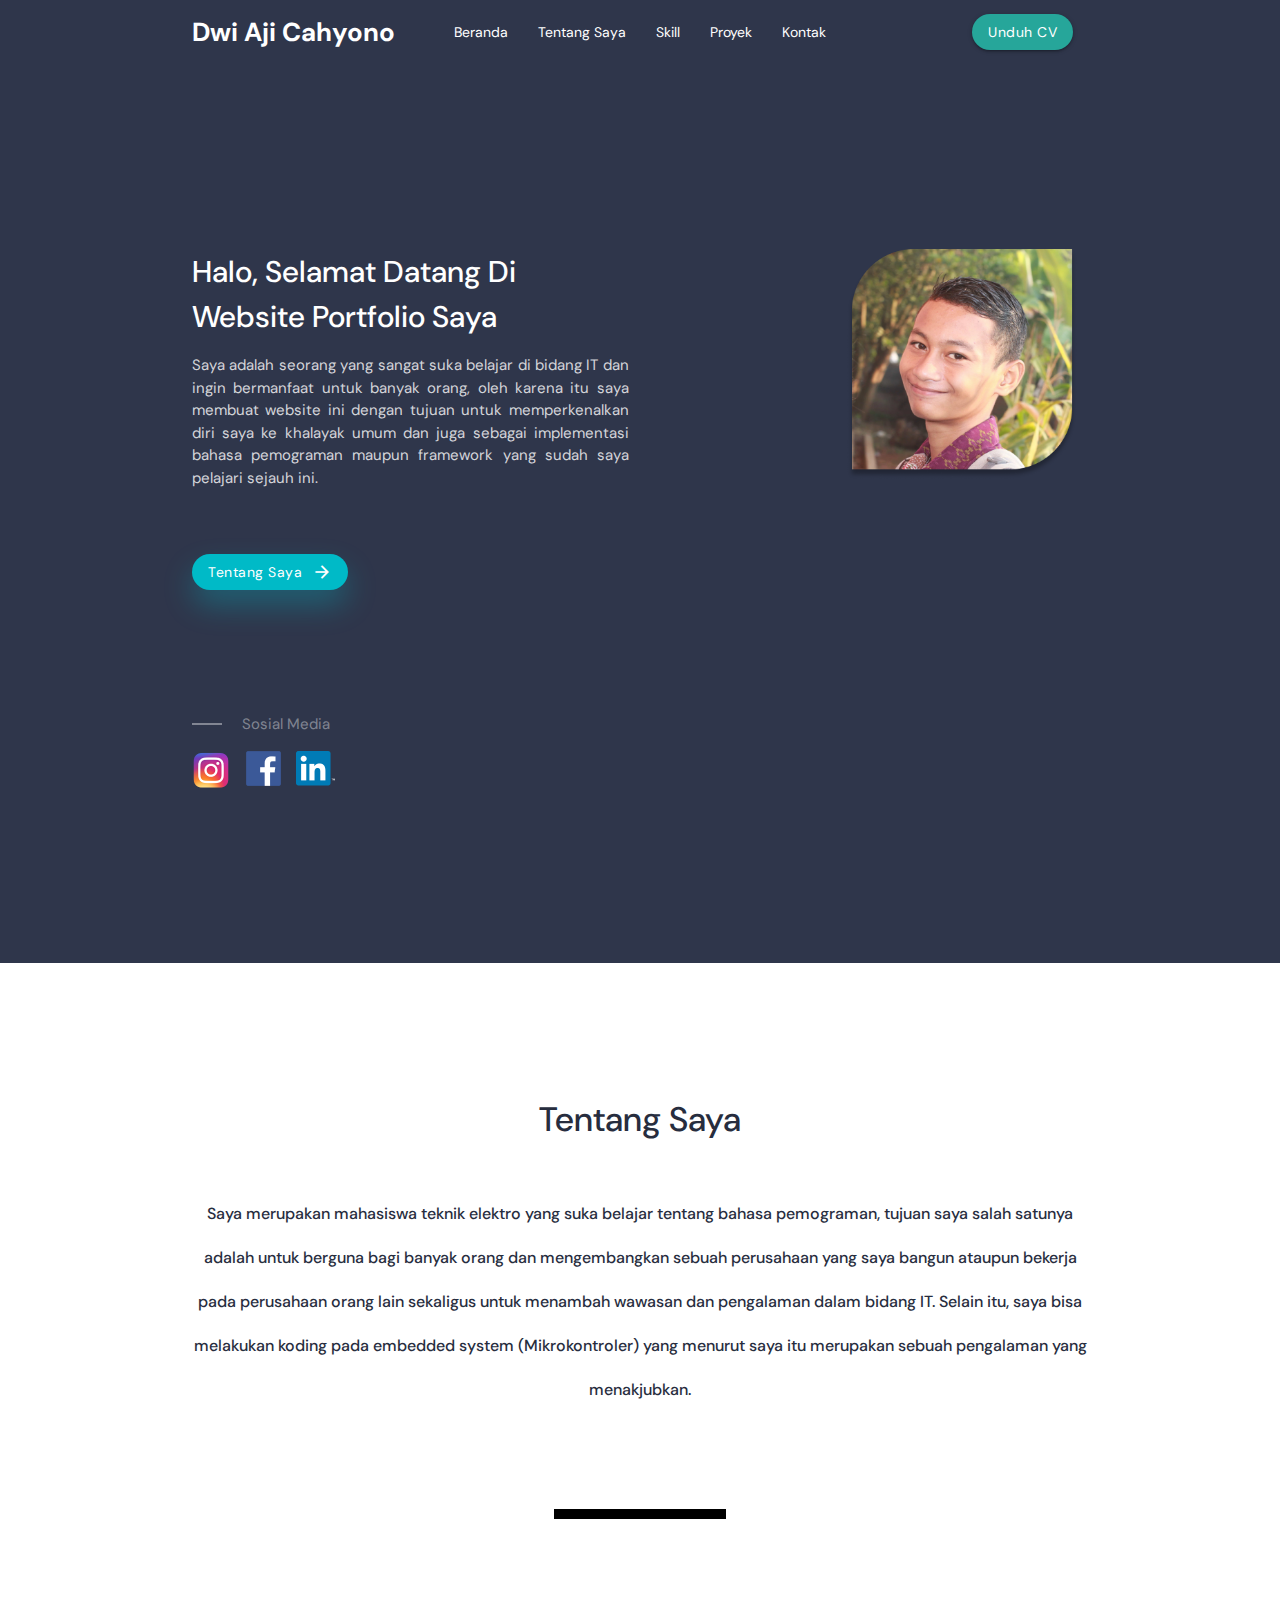
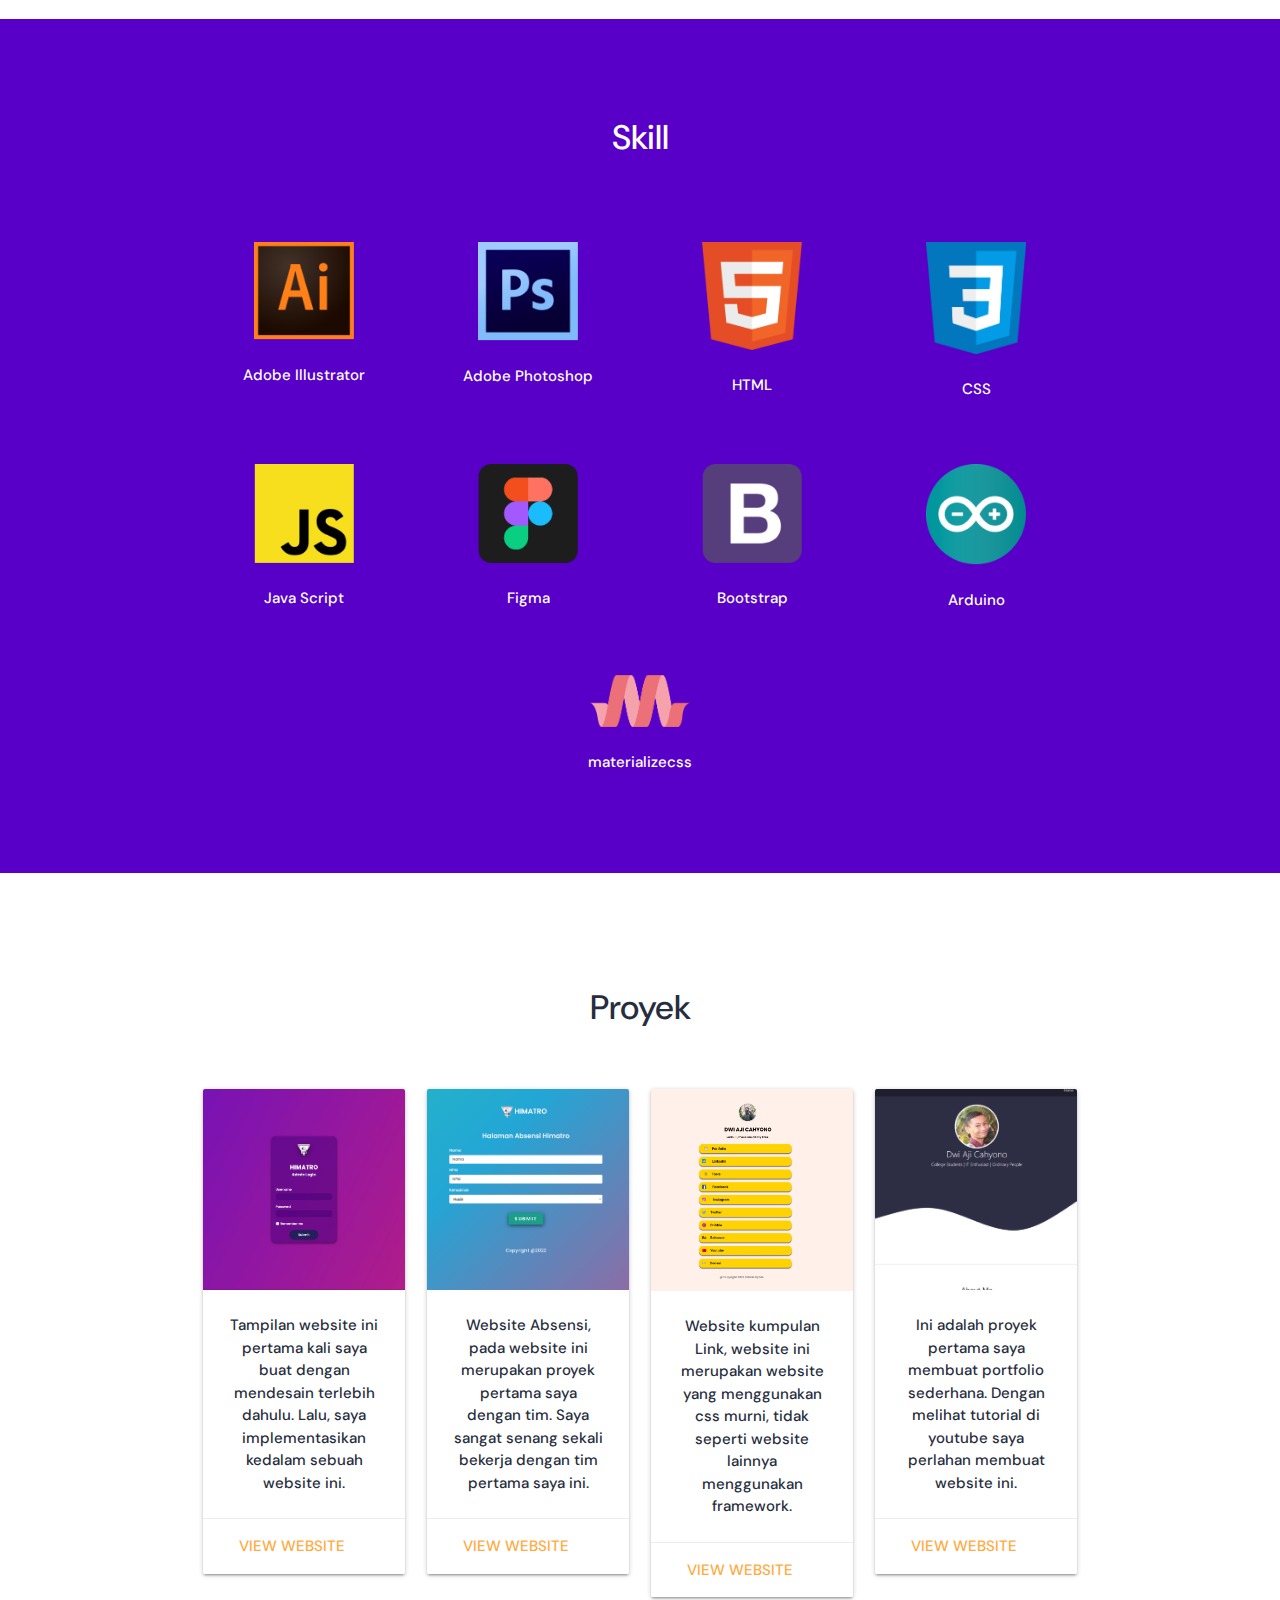
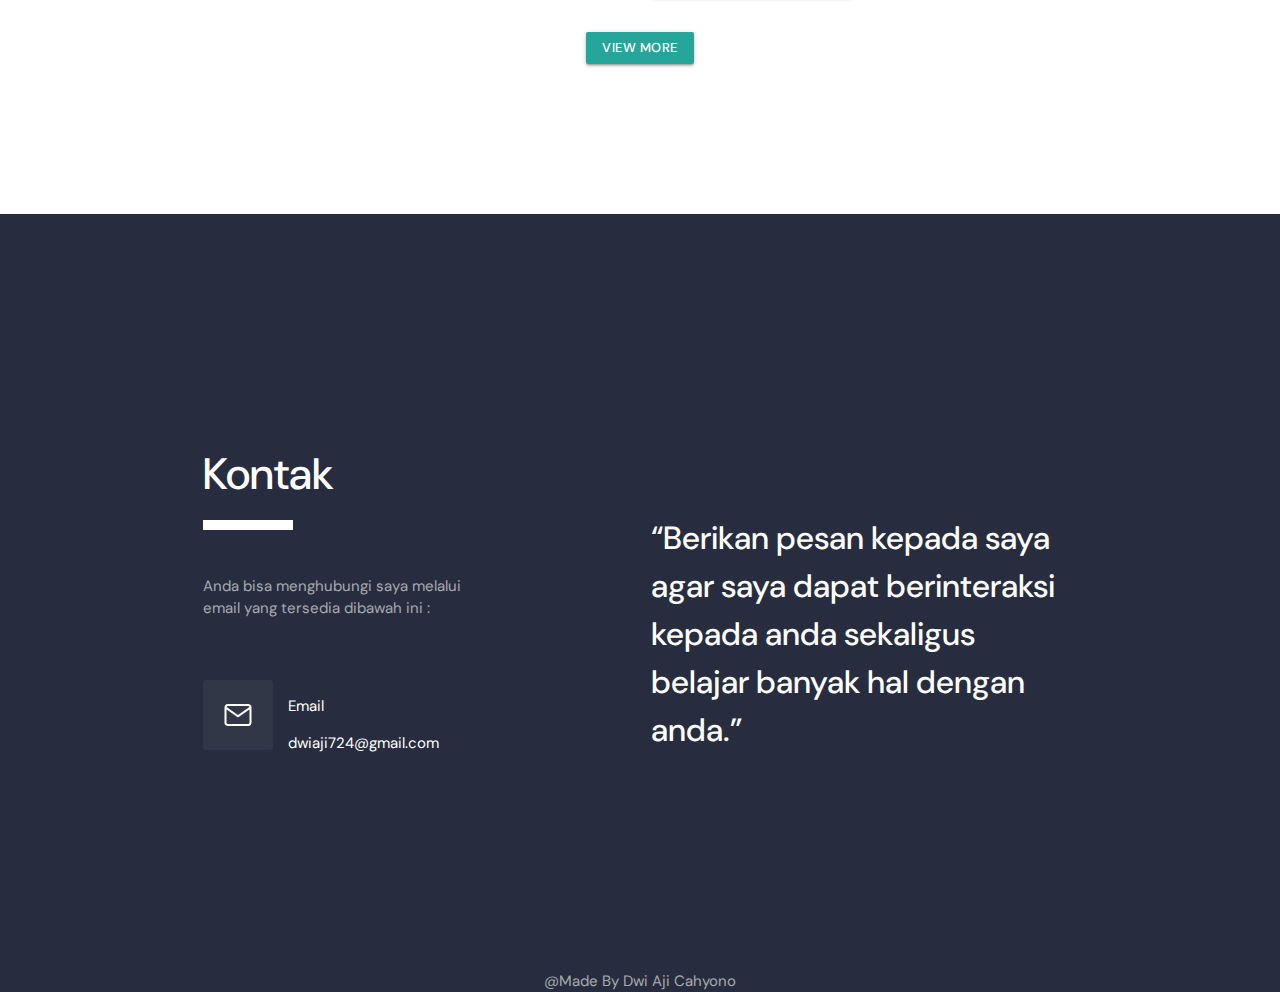
==== index.html @ 8670c982 "Membuat animasi masuk" ====
<!DOCTYPE html>
<html lang="en">

<head>
  <meta charset="UTF-8">
  <meta http-equiv="X-UA-Compatible" content="IE=edge">
  <meta name="viewport" content="width=device-width, initial-scale=1.0">
  <title>Portfolio</title>
  <!-- Materialize css plugin -->
  <!--Import Google Icon Font-->
  <link href="https://fonts.googleapis.com/icon?family=Material+Icons" rel="stylesheet">
  <!-- Compiled and minified CSS -->
  <link rel="stylesheet" href="https://cdnjs.cloudflare.com/ajax/libs/materialize/1.0.0/css/materialize.min.css">
  <!-- Link CSS -->
  <link rel="stylesheet" href="script/style.css">
  <!-- Impor Font google -->
  <link rel="preconnect" href="https://fonts.googleapis.com">
  <link rel="preconnect" href="https://fonts.gstatic.com" crossorigin>
  <link href="https://fonts.googleapis.com/css2?family=DM+Sans:wght@400;500;700&display=swap" rel="stylesheet">
  <!-- Animate CSS -->
  <link
    rel="stylesheet"
    href="https://cdnjs.cloudflare.com/ajax/libs/animate.css/4.1.1/animate.min.css"
  />
</head>

<body>
  <!-- expand_less -->
  <a id="button" class="material-icons exp">expand_less</a>
  <!-- Navbar -->
  <section id="Navbar">
    <div class="navbar-fixed ">
      <nav class="navbar">
        <div class="nav-wrapper container">
          <a href="#Hero" class="brand-logo">Dwi Aji Cahyono</a>
          <a href="#" data-target="mobile-nav" class="sidenav-trigger"><i class="material-icons">menu</i></a>
          <div class="brand-logo center">
            <ul class="hide-on-med-and-down ">
              <li><a class="navres" href="#Hero">Beranda</a></li>
              <li><a class="navres" href="#Aboutme">Tentang Saya</a></li>
              <li><a class="navres" href="#Skill">Skill</a></li>
              <li><a class="navres" href="#Proyek">Proyek</a></li>
              <li><a class="navres" href="#Kontak">Kontak</a></li>
            </ul>
          </div>
          <ul class="right hide-on-med-and-down">
            <li><a class="navres waves-effect waves-light btn" href="src/cv/My Resume_Dwi Aji Cahyono.pdf">Unduh CV</a></li>
          </ul>
        </div>
    </div>

    </nav>

    <ul class="sidenav" id="mobile-nav">
      <li><a href="#Hero">Beranda</a></li>
      <li><a href="#Aboutme">Tentang Saya</a></li>
      <li><a href="#Skill">Skill</a></li>
      <li><a href="#Proyek">Proyek</a></li>
      <li><a href="#Kontak">Kontak</a></li>
      <li><a class="waves-effect waves-light btn" href="src/cv/My Resume_Dwi Aji Cahyono.pdf">Unduh CV</a></li>
    </ul>
  </section>
  <!-- End Navbar -->
  <!-- Hero -->
  <section id="Hero">
    <div class="container animate__animated animate__fadeInDown">
      <div class="section">
        <div class="row">
          <div class="col s12 m6 t1"><span class="flow-text"><img src="src/profil.png" alt="MyProfile"
                class="t1"></span></div>
          <div class="col s12 m6 t2"><span class="flow-text jweb">Halo, Selamat Datang Di Website Portfolio Saya</span>
            <p class="dweb">
              Saya adalah seorang yang sangat suka belajar di bidang IT dan ingin bermanfaat untuk banyak orang, oleh
              karena itu saya membuat website ini dengan tujuan untuk memperkenalkan diri saya ke khalayak umum dan juga
              sebagai implementasi bahasa pemograman maupun framework yang sudah saya pelajari sejauh ini.
            </p>
            
            <a class="navres waves-effect waves-light btn about" href="#Aboutme">Tentang Saya <i
                class="small material-icons panah"> arrow_forward</i>
            </a>
            <div class="sosmedJudul">
              <p class="sosmed"></p>
              <p> Sosial Media</p>
            </div>
            <div class="sosmedIcon">
              <a href="https://www.instagram.com/dwiajic/"><img src="src/instagram.png" alt="instagram" class="sosgbr" ></a>
              <a  href="https://web.facebook.com/Dwiaji.id/"><img src="src/facebook.png" alt="facebook" class="sosgbr"></a>
              <a  href="https://www.linkedin.com/in/dwi-aji-cahyono-61b79717b/"><img src="src/linkedin.png" alt="linkedin" class="sosgbr"></a>

            </div>

          </div>
        </div>
      </div>
    </div>
  </section>
  <!-- End Hero -->
  <!-- About Me -->
  <section id="Aboutme" class="container">
    <center>
      <h2 class="ame">
        Tentang Saya
      </h2>
    </center>
    <p class="kame">
      Saya merupakan mahasiswa teknik elektro yang suka belajar tentang bahasa pemograman, tujuan saya salah satunya
      adalah untuk berguna bagi banyak orang dan mengembangkan sebuah perusahaan yang saya bangun ataupun bekerja pada
      perusahaan orang lain sekaligus untuk menambah wawasan dan pengalaman dalam bidang IT. Selain itu, saya bisa
      melakukan koding pada embedded system (Mikrokontroler) yang menurut saya itu merupakan sebuah pengalaman yang
      menakjubkan.
    </p>

    <center>
      <p class="lame">
      </p>
    </center>
  </section>
  <!-- End Aboutme -->
  <!-- Skill -->
  <section id="Skill">
    <center class="container">
      <h2 class="jskill">Skill</h2>
      <div class="row">
        <div class="col s6 m6 l3 "><img src="src/logo_skill/AI.png" alt="Adobe Illustrator" class="sicon"></img>Adobe
          Illustrator</div>
        <div class="col s6 m6 l3 "><img src="src/logo_skill/PS.png" alt="Adobe Photoshop" class="sicon"></img>Adobe
          Photoshop</div>
        <div class="col s6 m6 l3 "><img src="src/logo_skill/HTML.png" alt="Html" class="sicon"></img>HTML</div>
        <div class="col s6 m6 l3 "><img src="src/logo_skill/dsn.png" alt="CSS" class="sicon"></img>CSS</div>
        <div class="col s6 m6 l3 "><img src="src/logo_skill/JS.png" alt="Java Script" class="sicon"></img>Java Script
        </div>
        <div class="col s6 m6 l3 "><img src="src/logo_skill/FIG.png" alt="Figma" class="sicon"></img>Figma</div>
        <div class="col s6 m6 l3 "><img src="src/logo_skill/BS.png" alt="Bootstrap" class="sicon"></img>Bootstrap</div>
        <div class="col s6 m6 l3 "><img src="src/logo_skill/ARD.png" alt="Arduino" class="sicon"></img>Arduino</div>
        <div class="col s12 m12 l12 "><img src="src/logo_skill/MCSS.png" alt="Materialize css" class="sicon">
          <div class="spn">materializecss</div></img>


        </div>
    </center>

  </section>
  <!-- End SKill -->
  <!-- Proyek -->
  <section id="Proyek">
    <center class="container">
      <h2 class="jproyek">Proyek</h2>
      <div class="row">

        <!-- Card 1 -->
        <div class="col s12 m6 l3 kartu">
          <div class="card kartu">
            <div class="card-image">
              <img src="src/Thumbnail_Project/Thum_2.png">
            </div>
            <div class="card-content">
              <p>Tampilan website ini pertama kali saya buat dengan mendesain terlebih dahulu. Lalu, saya
                implementasikan kedalam sebuah website ini.</p>
            </div>
            <div class="card-action">
              <a href="https://loginpagehimatro.netlify.app/" target="popup">View Website</a>
            </div>
          </div>
        </div>
        <!-- End Card 1 -->
        <!-- Card 2 -->
        <div class="col s12 m6 l3">
          <div class="card kartu">
            <div class="card-image">
              <img src="src/Thumbnail_Project/Thum_3.png">
            </div>
            <div class="card-content">
              <p>Website Absensi, pada website ini merupakan proyek pertama saya dengan tim.
                Saya sangat senang sekali bekerja dengan tim pertama saya ini.
              </p>
            </div>
            <div class="card-action">
              <a href="https://pageabsensihimatro.netlify.app/" target="popup">View Website</a>
            </div>
          </div>
        </div>
        <!-- End Card 2 -->
        <!-- Card 3 -->
        <div class="col s12 m6 l3 kartu">
          <div class="card kartu">
            <div class="card-image">
              <img src="src/Thumbnail_Project/Thum_1.png">
            </div>
            <div class="card-content">
              <p>Website kumpulan Link, website ini merupakan website yang menggunakan css murni, tidak seperti website
                lainnya menggunakan framework.</p>
            </div>
            <div class="card-action">
              <a href="https://dwilink.netlify.app/" target="popup">View Website</a>
            </div>
          </div>
        </div>
        <!-- End Card 3 -->
        <!-- Card 4 -->
        <div class="col s12 m6 l3 ">
          <div class="card kartu">
            <div class="card-image">
              <img src="src/Thumbnail_Project/Thum_4.png">
            </div>
            <div class="card-content">
              <p>Ini adalah proyek pertama saya membuat portfolio sederhana. Dengan melihat tutorial di youtube saya
                perlahan membuat website ini.
              </p>
            </div>
            <div class="card-action">
              <a href="https://dwiajicahyono.github.io/" target="popup">View Website</a>
            </div>
          </div>
        </div>

        <!-- End Card  -->
      </div>
      <a href="portfolio list/portfolio.html" class="waves-effect waves-light btn-small">View More</a>

    </center>
  </section>
  <!-- End Proyek -->
  <!-- Kontak -->
  <section id="Kontak">
    <footer class="container">
      <div class="row">
        <div class="col s12 m6 l6">
          <h2 class="jkontak">
            Kontak
          </h2>
          <P class="garis"></P>
          <p class="ket">
            Anda bisa menghubungi saya melalui<span class="ketbwh">
              email yang tersedia dibawah ini :</span>
          </p>
          <div class="gkontak">
            <img src="src/logo_skill/Mail.png" alt="Mail Logo" class="lemail">
            <div class="ekontak">
              <p> Email
              </p>
              <p>
                dwiaji724@gmail.com
              </p>
            </div>

          </div>
        </div>
        <div class="col s12 m6 l6">
          <p class="skontak">“Berikan pesan kepada saya
            agar saya dapat berinteraksi
            kepada anda sekaligus belajar banyak hal dengan anda.” </p>

        </div>


      </div>
      <div class="footer-copyright">
        <center>
          @Made By Dwi Aji Cahyono
        </center>
      </div>
    </footer>
  </section>








  <script src="https://cdnjs.cloudflare.com/ajax/libs/jquery/3.6.0/jquery.min.js" crossorigin="anonymous"
    referrerpolicy="no-referrer"></script>
  <!-- Compiled and minified JavaScript -->
  <script src="https://cdnjs.cloudflare.com/ajax/libs/materialize/1.0.0/js/materialize.min.js"></script>
  <script src="script/script.js"></script>
</body>

</html>
---- script/style.css ----
/* Scroll on top */
#button {
    display: inline-block;
    background-color: #00BAC7;
    width: 50px;
    height: 50px;
    padding-top: 10px;
    text-align: center;
    border-radius: 10px;
    position: fixed;
    bottom: 30px;
    right: 30px;
    transition: background-color .3s, 
      opacity .5s, visibility .5s;
    opacity: 0;
    visibility: hidden;
    z-index: 1000;
  }
  .exp{
      color:#ffffff;
  }
  
  /* #button::after {
    font-weight: normal;
    font-style: normal;
    font-size: 2em;
    line-height: 50px;
    color: #fff;
  } */
  #button:hover {
    cursor: pointer;
    background-color: #0ddceb;
  }
  #button:active {
    background-color: #0ddceb;
  }
  #button.show {
    opacity: 1;
    visibility: visible;
  }
/* Navbar */
.btn{
    border-radius: 100px;
    text-transform: none;
    display: inline-flex;
}
.brand-logo{
    font-family: 'DM Sans', sans-serif;
    font-weight: 700;
}
li{
 font-family: 'DM Sans', sans-serif;
 font-weight: 400;
}
.navbar{
    background-color: #2F364B;
    box-shadow: none;
    
}

/* Hero */
#Hero{
    background-color: #2F364B;
    color: #ffff;
    font-family: 'DM Sans', sans-serif;
 font-weight: 400;
 padding-top: 20px;
}
.jweb{
    font-size: 40px;
    font-weight: 500;
}
.dweb{
    color: rgba(255, 255, 255, 0.8);
    text-align: justify;
}
.t2{
    float: left !important;
    margin-top: 10rem;
    text-align: left;
    padding-left: 0px !important;
}
.t1{
    float:right !important;
    margin-top: 5rem;
    width: 280px;
}

.about{
    margin-top: 50px;
    background: #00BAC7;
box-shadow: 0px 15px 30px rgba(0, 186, 199, 0.33);
border-radius: 100px;
    
}
.panah{

    padding-left: 10px;
    margin-top: 0px;
    margin-bottom: 0px;
}

.sosmedJudul{
padding-top: 108px;
color: rgba(255, 255, 255, 0.4);
display: flex;
}
.sosmed{
    width: 30px;
height: 2px;
background: rgba(255, 255, 255, 0.4);
margin-right: 20px;
margin-top: 25px ;
}

.sosmedIcon, .sosgbr{
    margin-right: 15px;
    float: left;
    margin-bottom: 69px;
}

/* About Me Section */
.ame{
padding-top: 100px;
font-family: 'DM Sans';
font-style: normal;
font-weight: 500;
font-size: 34px;
line-height: 44px;
color: #272D3E;
}

.kame{
margin-top: 22px;
font-family: 'DM Sans';
font-style: normal;
font-weight: 500;
font-size: 20px;
line-height: 44px;
text-align: center;
color: #272D3E;

}

.lame{
    width: 172px;
    height: 0px;
    border: 5px solid #000000;  
    margin-top: 97PX;
    margin-bottom: 260px; 

}
/* SKill */
#Skill{
    background-color: #5800C7;
    color: #ffff;
    font-family: 'DM Sans';
    font-weight: 500;
   

}
.jskill{
    padding-top: 100px;
    font-family: 'DM Sans';
    font-style: normal;
    font-weight: 500;
    font-size: 34px;
    
}
.sicon{
    width: 100px;
    margin-top: 64px;
    display: flex;
    padding-bottom: 24px;
}
.spn{
    margin-bottom: 100px;
}
/* Proyek */
#Proyek{
    color: #272D3E;
    font-family: 'DM Sans';
    font-weight: 500;
    margin-bottom: 150px;
}
.jproyek{
    padding-top: 80px;
    padding-bottom: 34px;
    font-family: 'DM Sans';
    font-style: normal;
    font-weight: 500;
    font-size: 34px;
}
#Kontak{
    background-color: #272D3E;
    color: #ffff;
    font-family: 'DM Sans';
    font-style: normal;
    
}
.jkontak{
    font-weight: 500;
    font-size: 44px;
    padding-top: 200px;

}
.skontak{
    margin-top: 300px;
    font-weight: 500;
    font-size: 32px;
}
.garis{
        width: 90px;
        height: 0px;
        border: 5px solid #ffff;  
        margin-top: 5PX;
    
    
}
.ket{
    margin-top: 45px;
    color: rgba(255, 255, 255, 0.6);
}
.ketbwh{
    display: block;
    padding-bottom: 45px;
    margin:0px;
}

/* Footer */
.gkontak{
    display: flex;
}
.ekontak {
    padding-left: 15px;
}
.lemail{
    padding-bottom: 120px;
}
.footer-copyright{
    margin-top: 100px;
    font-family: 'DM Sans';
    color: rgba(255, 255, 255, 0.6);
}
/* mengecilkan logo dan responsif lainnya */

 @media only screen and (max-width: 1400px) {
     .jweb{
         font-size: 30px;
     }
    .brand-logo{
        font-size: 26px !important;
    }

    a.navres{
        font-size: 14px !important;
    }
    /* .ame{
        font-size: 22px;
    } */
    .kame{
        margin-top: 50px;
        font-size: 16px;
    }
    .lame{
        margin-bottom: 100px !important;
    }

    .t1{
        margin-top: 5rem !important;
        width: 230px;
    }

 } 

 @media only screen and (max-width: 1200px) {
    .brand-logo{
        font-size: 24px !important;
    }

    a.navres{
        font-size: 13px !important;
    }

 } 

 @media only screen and (max-width: 1100px) {
    .brand-logo{
        font-size: 18px !important;
    }

    a.navres{
        font-size: 11px !important;
    }

 } 

 @media only screen and (max-width: 992px) {
    .brand-logo{
        font-size: 22px !important;
    }
    .brand-logo,ul{
        padding: auto;
    }
    .t2{
       text-align: justify;
       padding-left: 0px !important;
       margin-top: 10rem;
   }

   .t1{
       text-align: center;
       margin-top: 10rem;
   }
   .skontak{
    margin-top: 200px;
    margin-bottom: 50px;
    font-weight: 500;
    font-size: 22px;
}
.jkontak{
padding-top: 30px;
}

}

@media only screen and (max-width: 600px) {
    .jweb{
        font-size: 28px;
    }
    .t2{
        margin-top: 50px;
    }
    .t1{
        float: left !important; 
        margin-top: 10px !important;
        width: 200px;
    }
    .skontak{
        margin-top: 0px;
        margin-bottom: 0px;
        font-weight: 500;
        font-size: 22px;
        
    }
    .sosmedJudul{
        padding-top: 50px !important;
    }
}

@media only screen and (max-width: 379px) {
    
    .brand-logo{
        font-size: 14px !important;
    }
    
}

@media only screen and (max-width: 241px) {
    .brand-logo{
        visibility: hidden;
    }

}
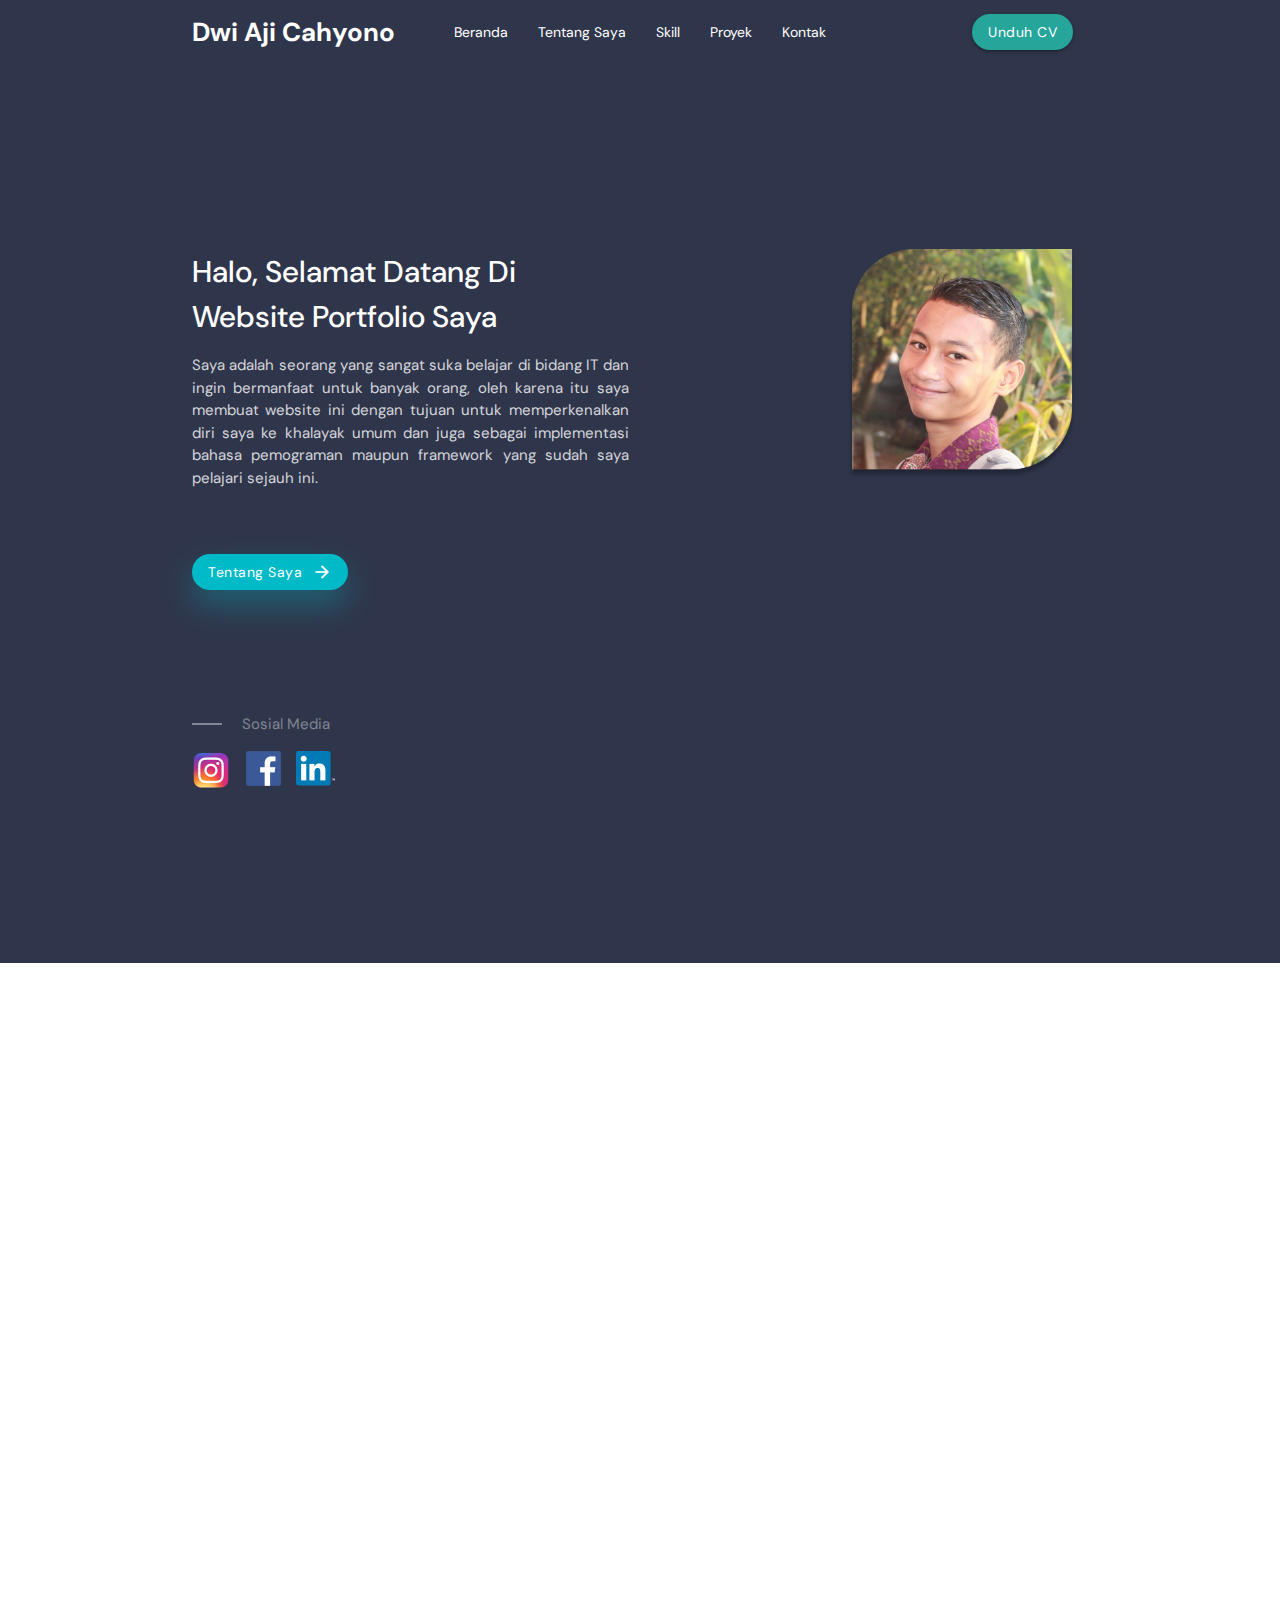
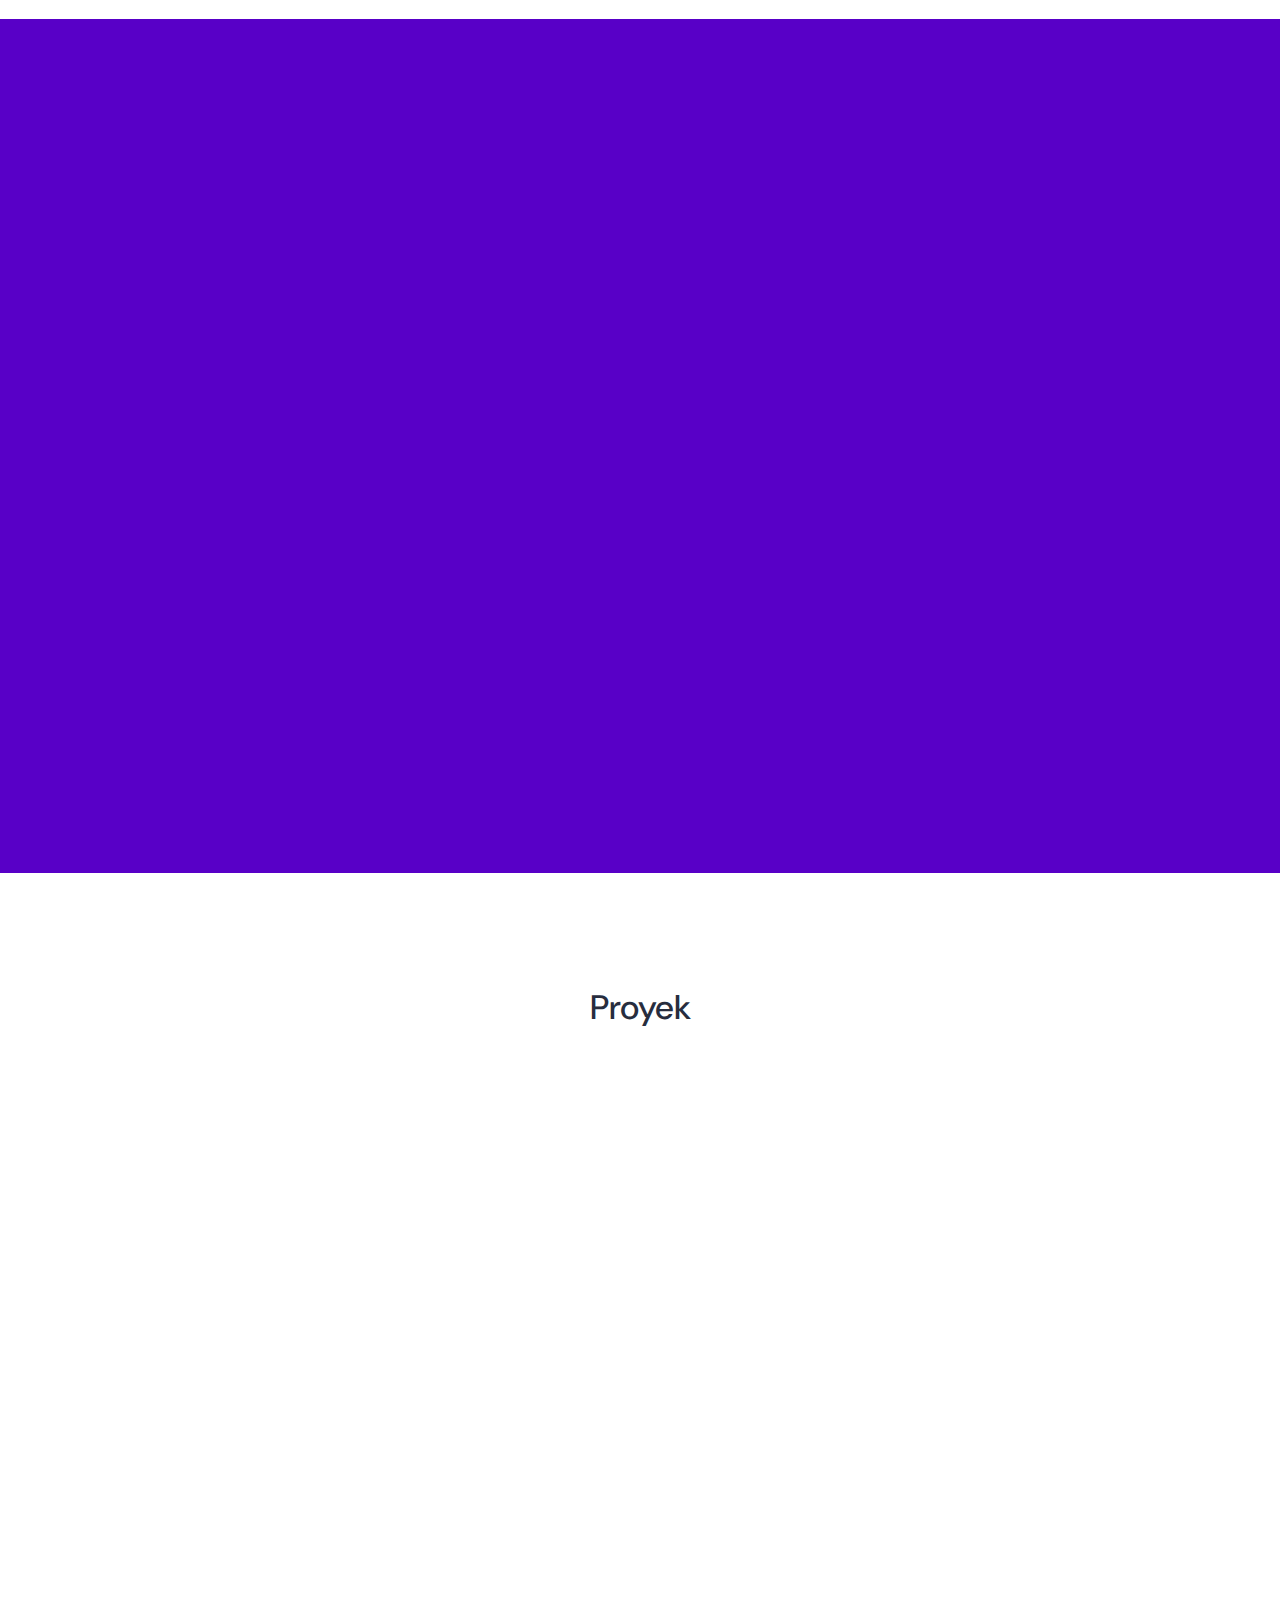
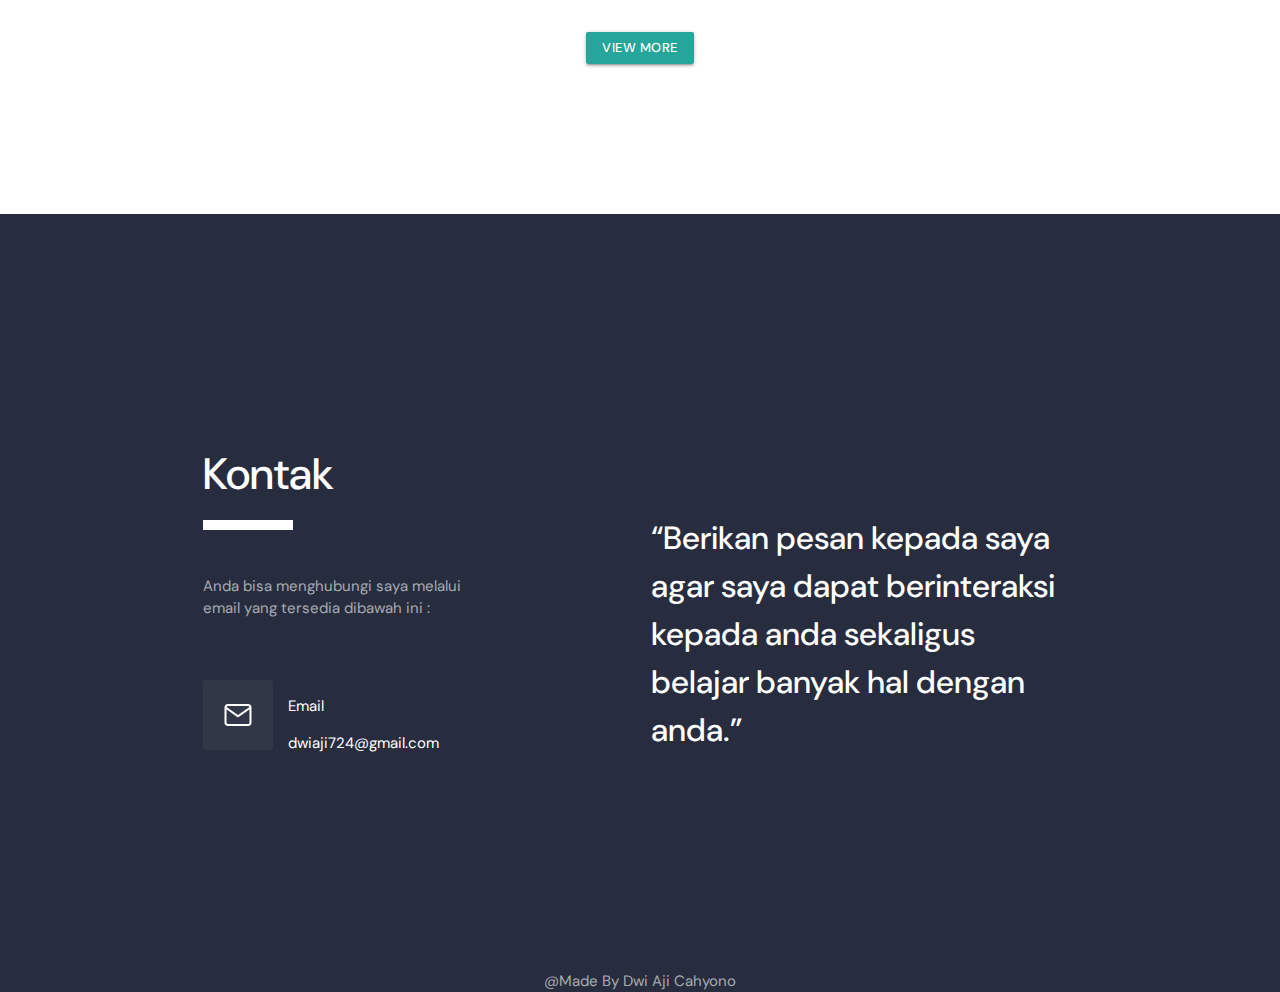
==== commit d89ae6ff: "Membuat animasi masuk" ====
--- a/index.html
+++ b/index.html
@@ -22,6 +22,8 @@
     rel="stylesheet"
     href="https://cdnjs.cloudflare.com/ajax/libs/animate.css/4.1.1/animate.min.css"
   />
+  <!-- Aos  -->
+  <link rel="stylesheet" href="https://unpkg.com/aos@next/dist/aos.css" />
 </head>
 
 <body>
@@ -74,7 +76,7 @@
               karena itu saya membuat website ini dengan tujuan untuk memperkenalkan diri saya ke khalayak umum dan juga
               sebagai implementasi bahasa pemograman maupun framework yang sudah saya pelajari sejauh ini.
             </p>
-            
+
             <a class="navres waves-effect waves-light btn about" href="#Aboutme">Tentang Saya <i
                 class="small material-icons panah"> arrow_forward</i>
             </a>
@@ -96,7 +98,7 @@
   </section>
   <!-- End Hero -->
   <!-- About Me -->
-  <section id="Aboutme" class="container">
+  <section id="Aboutme" class="container" data-aos="fade-up"  data-aos-duration="3000">
     <center>
       <h2 class="ame">
         Tentang Saya
@@ -117,8 +119,8 @@
   </section>
   <!-- End Aboutme -->
   <!-- Skill -->
-  <section id="Skill">
-    <center class="container">
+  <section id="Skill" >
+    <center class="container"  data-aos="zoom-out" data-aos-duration="3000">
       <h2 class="jskill">Skill</h2>
       <div class="row">
         <div class="col s6 m6 l3 "><img src="src/logo_skill/AI.png" alt="Adobe Illustrator" class="sicon"></img>Adobe
@@ -148,7 +150,7 @@
       <div class="row">
 
         <!-- Card 1 -->
-        <div class="col s12 m6 l3 kartu">
+        <div class="col s12 m6 l3 kartu" data-aos="zoom-in-up" data-aos-duration="1000">
           <div class="card kartu">
             <div class="card-image">
               <img src="src/Thumbnail_Project/Thum_2.png">
@@ -164,7 +166,7 @@
         </div>
         <!-- End Card 1 -->
         <!-- Card 2 -->
-        <div class="col s12 m6 l3">
+        <div class="col s12 m6 l3" data-aos="zoom-in-up" data-aos-duration="2000">
           <div class="card kartu">
             <div class="card-image">
               <img src="src/Thumbnail_Project/Thum_3.png">
@@ -181,7 +183,7 @@
         </div>
         <!-- End Card 2 -->
         <!-- Card 3 -->
-        <div class="col s12 m6 l3 kartu">
+        <div class="col s12 m6 l3 kartu" data-aos="zoom-in-up" data-aos-duration="3000">
           <div class="card kartu">
             <div class="card-image">
               <img src="src/Thumbnail_Project/Thum_1.png">
@@ -197,7 +199,7 @@
         </div>
         <!-- End Card 3 -->
         <!-- Card 4 -->
-        <div class="col s12 m6 l3 ">
+        <div class="col s12 m6 l3 " data-aos="zoom-in-up" data-aos-duration="4000">
           <div class="card kartu">
             <div class="card-image">
               <img src="src/Thumbnail_Project/Thum_4.png">
@@ -274,6 +276,10 @@
   <!-- Compiled and minified JavaScript -->
   <script src="https://cdnjs.cloudflare.com/ajax/libs/materialize/1.0.0/js/materialize.min.js"></script>
   <script src="script/script.js"></script>
+  <script src="https://unpkg.com/aos@next/dist/aos.js"></script>
+  <script>
+    AOS.init();
+  </script>
 </body>
 
 </html>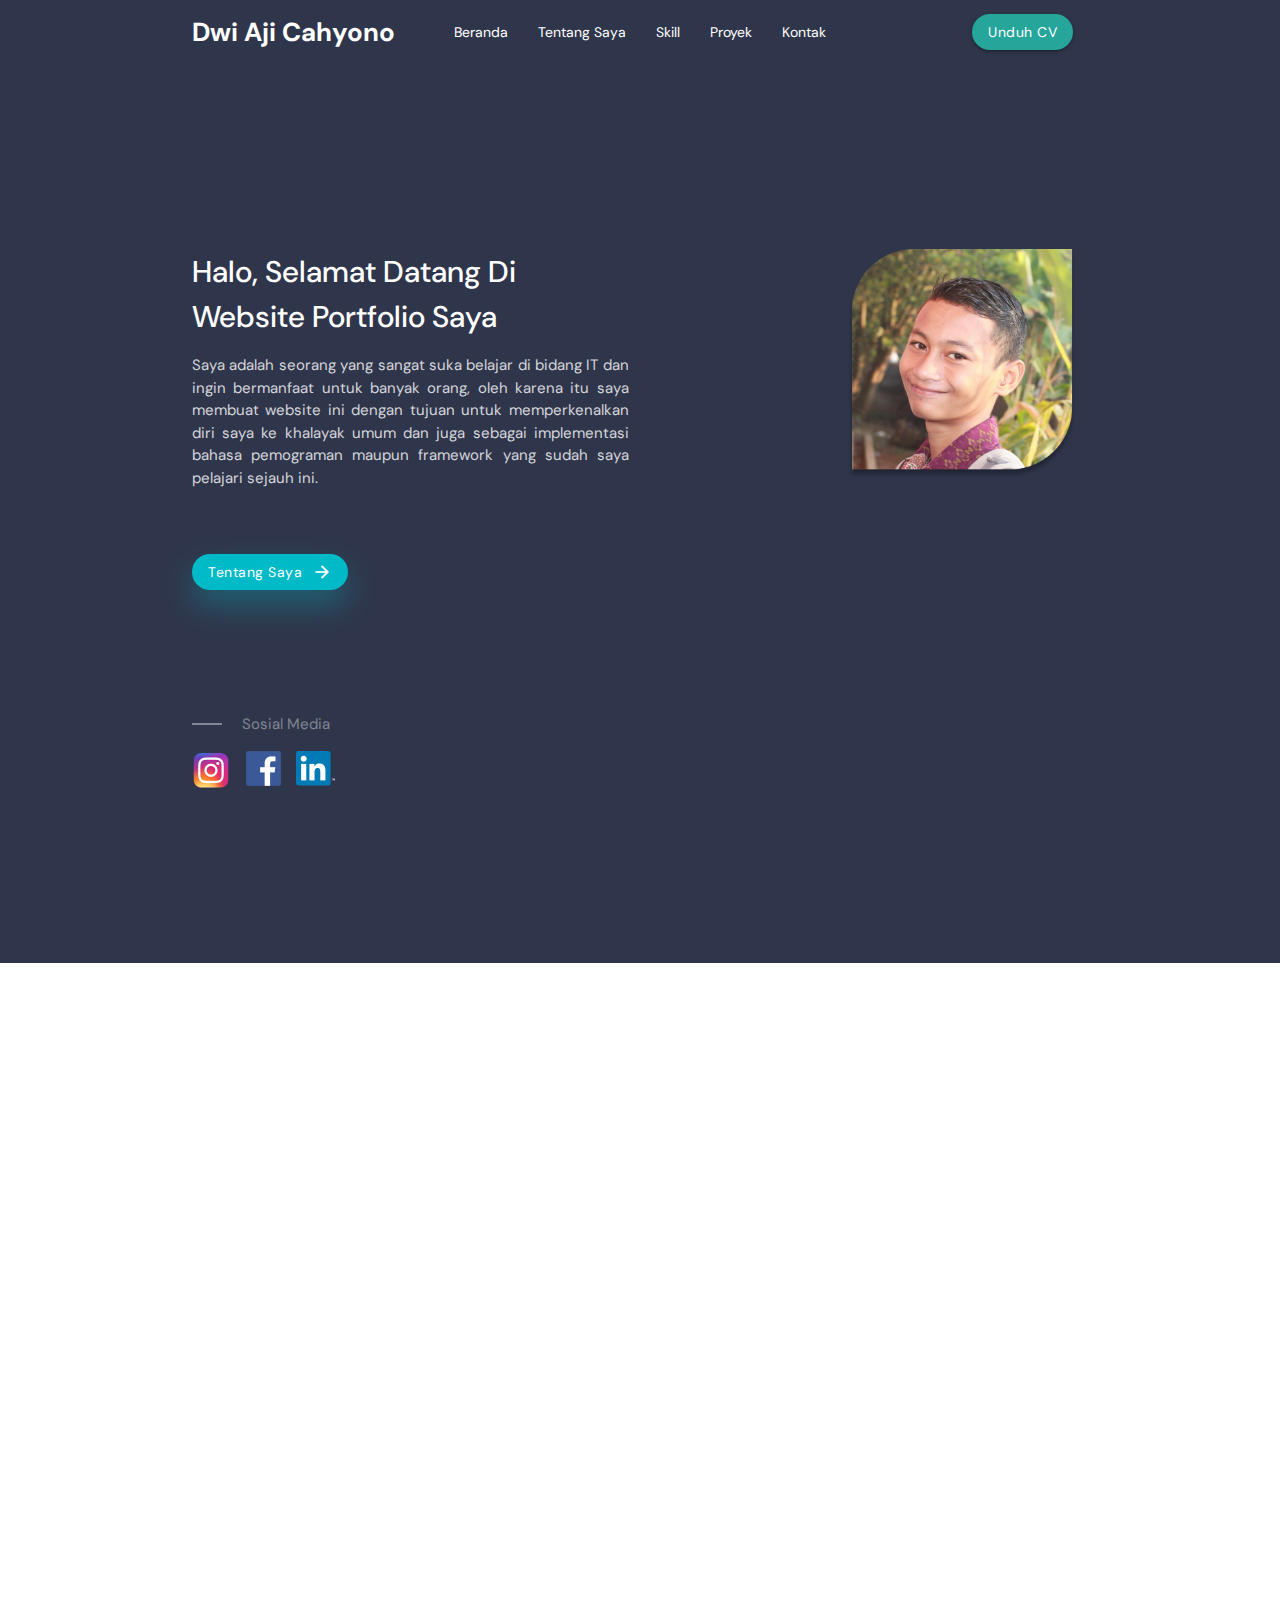
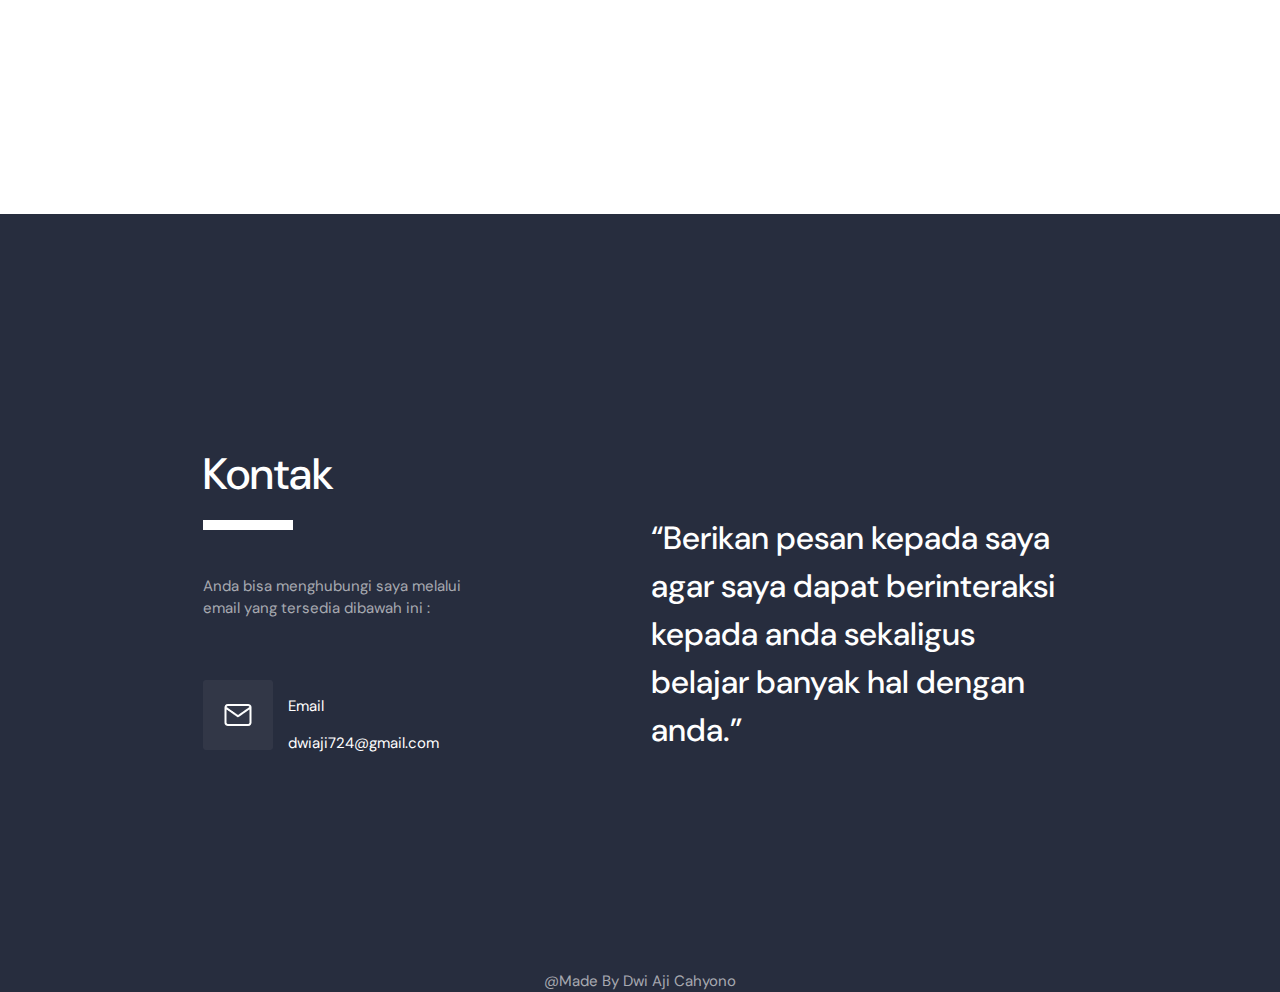
==== commit 7f7bdf0f: "Menambahkan aos" ====
--- a/index.html
+++ b/index.html
@@ -146,11 +146,11 @@
   <!-- Proyek -->
   <section id="Proyek">
     <center class="container">
-      <h2 class="jproyek">Proyek</h2>
+      <h2 class="jproyek" data-aos="zoom-in-up" data-aos-duration="2000">Proyek</h2>
       <div class="row">
 
         <!-- Card 1 -->
-        <div class="col s12 m6 l3 kartu" data-aos="zoom-in-up" data-aos-duration="1000">
+        <div class="col s12 m6 l3 kartu" data-aos="zoom-in-up" data-aos-duration="2000">
           <div class="card kartu">
             <div class="card-image">
               <img src="src/Thumbnail_Project/Thum_2.png">
@@ -183,7 +183,7 @@
         </div>
         <!-- End Card 2 -->
         <!-- Card 3 -->
-        <div class="col s12 m6 l3 kartu" data-aos="zoom-in-up" data-aos-duration="3000">
+        <div class="col s12 m6 l3 kartu" data-aos="zoom-in-up" data-aos-duration="2000">
           <div class="card kartu">
             <div class="card-image">
               <img src="src/Thumbnail_Project/Thum_1.png">
@@ -199,7 +199,7 @@
         </div>
         <!-- End Card 3 -->
         <!-- Card 4 -->
-        <div class="col s12 m6 l3 " data-aos="zoom-in-up" data-aos-duration="4000">
+        <div class="col s12 m6 l3 " data-aos="zoom-in-up" data-aos-duration="2000">
           <div class="card kartu">
             <div class="card-image">
               <img src="src/Thumbnail_Project/Thum_4.png">
@@ -217,7 +217,7 @@
 
         <!-- End Card  -->
       </div>
-      <a href="portfolio list/portfolio.html" class="waves-effect waves-light btn-small">View More</a>
+      <a href="portfolio list/portfolio.html" class="waves-effect waves-light btn-small" data-aos="fade-up" data-aos-duration="2000">View More</a>
 
     </center>
   </section>
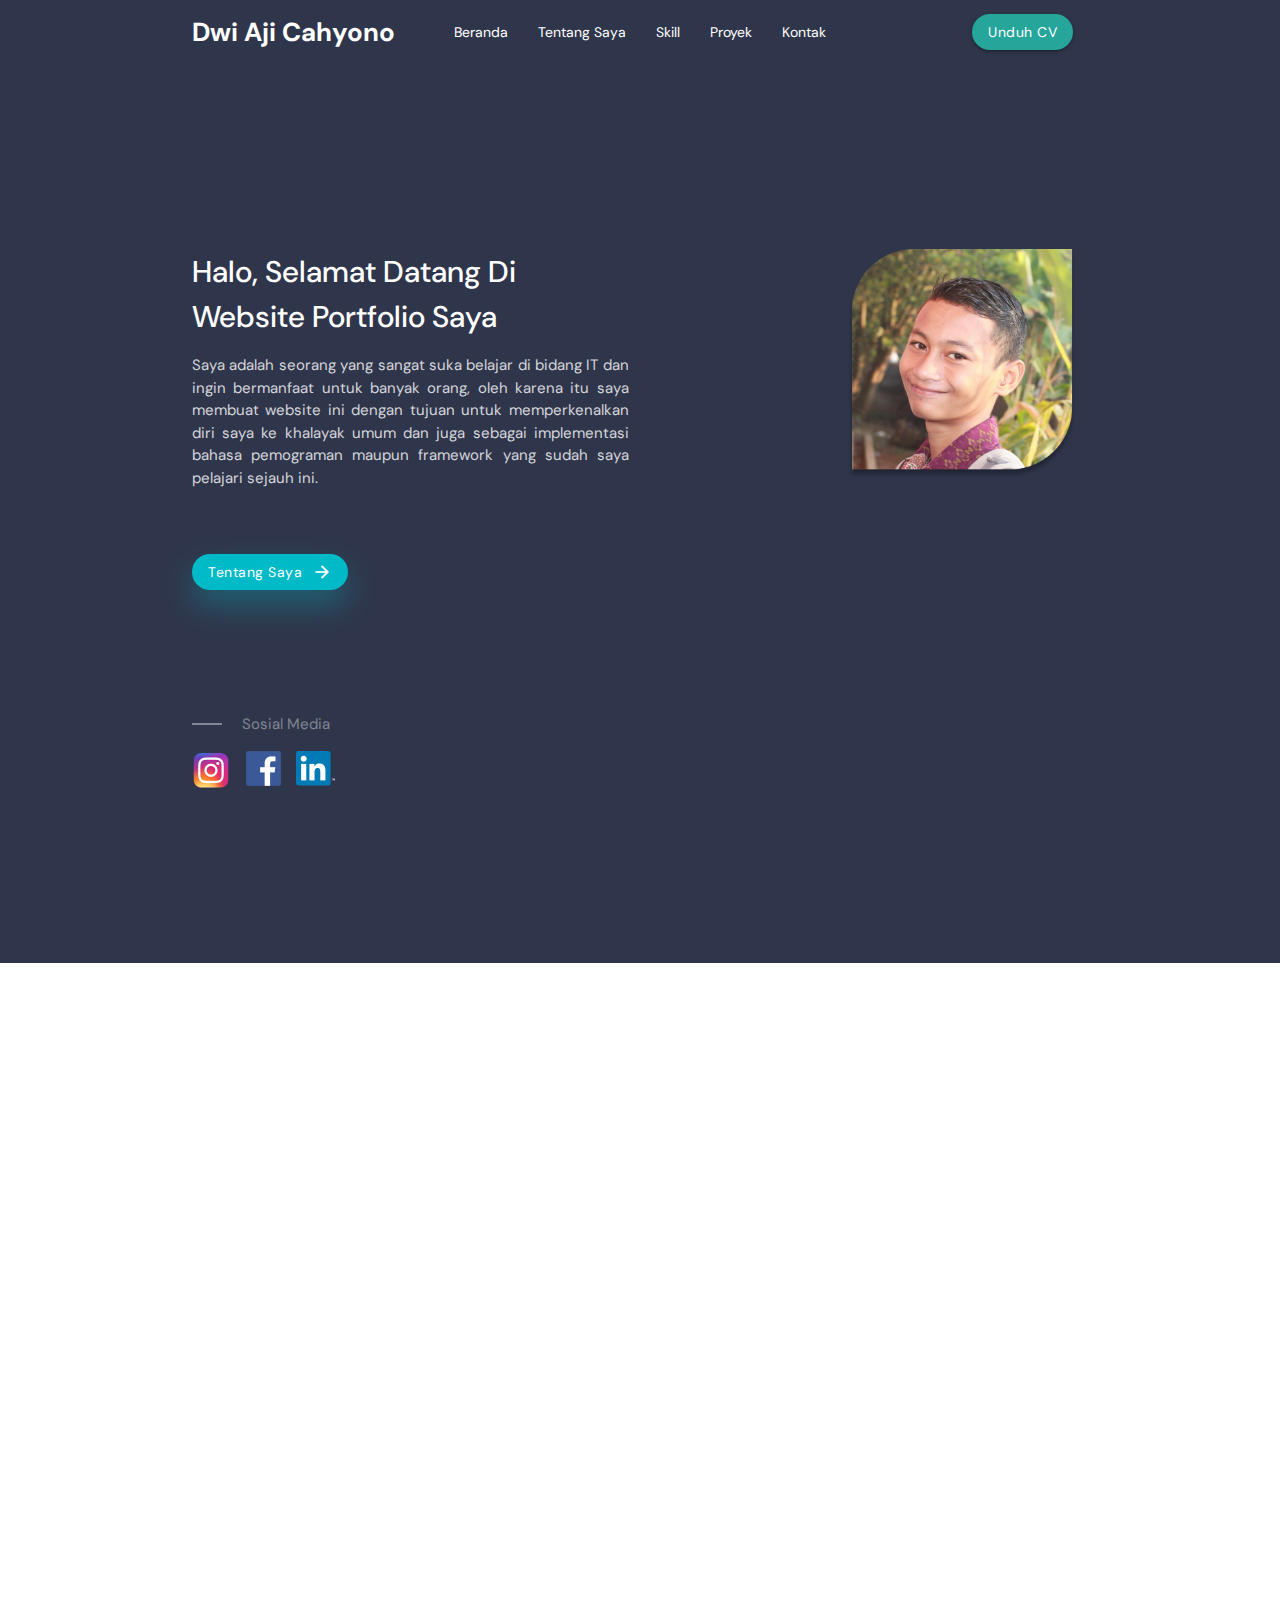
==== commit 39c76135: "Menambahkan aos" ====
--- a/index.html
+++ b/index.html
@@ -224,7 +224,7 @@
   <!-- End Proyek -->
   <!-- Kontak -->
   <section id="Kontak">
-    <footer class="container">
+    <footer class="container" data-aos="zoom-out-down">
       <div class="row">
         <div class="col s12 m6 l6">
           <h2 class="jkontak">
@@ -264,13 +264,6 @@
     </footer>
   </section>
 
-
-
-
-
-
-
-
   <script src="https://cdnjs.cloudflare.com/ajax/libs/jquery/3.6.0/jquery.min.js" crossorigin="anonymous"
     referrerpolicy="no-referrer"></script>
   <!-- Compiled and minified JavaScript -->
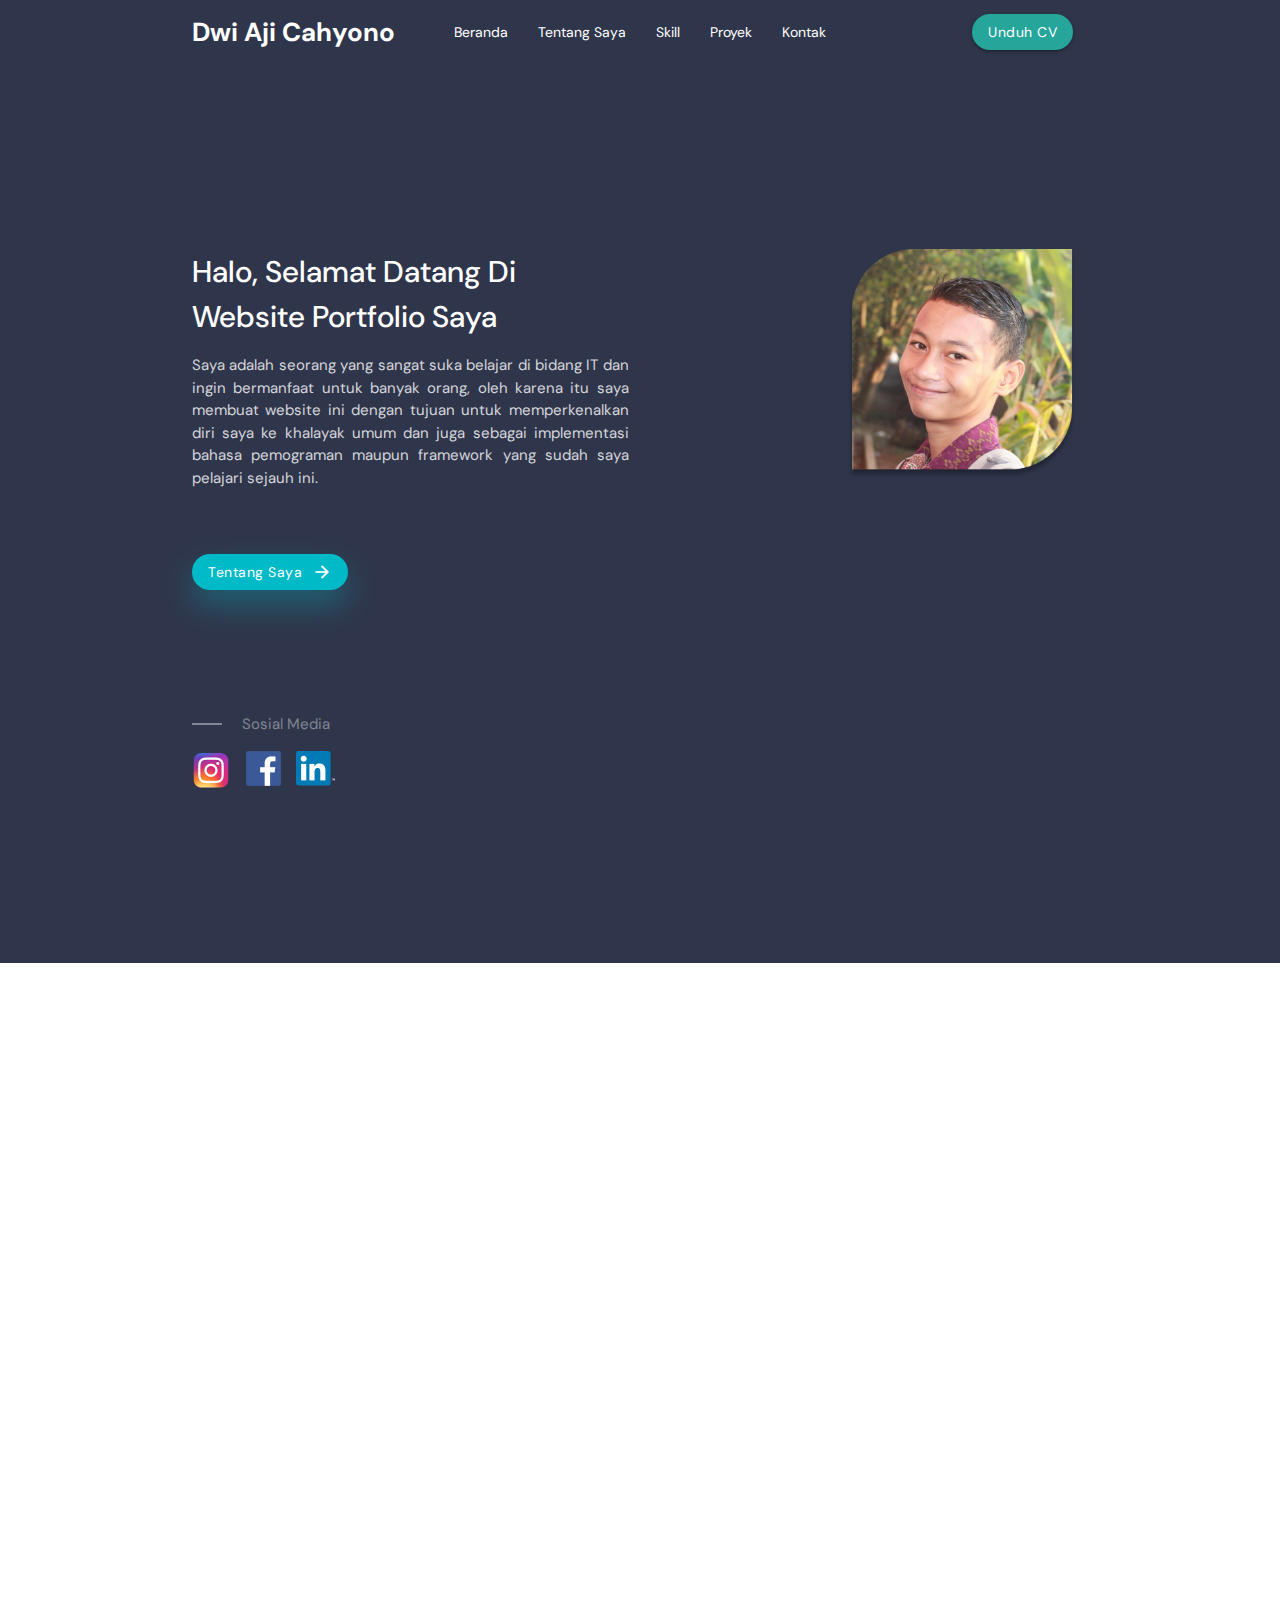
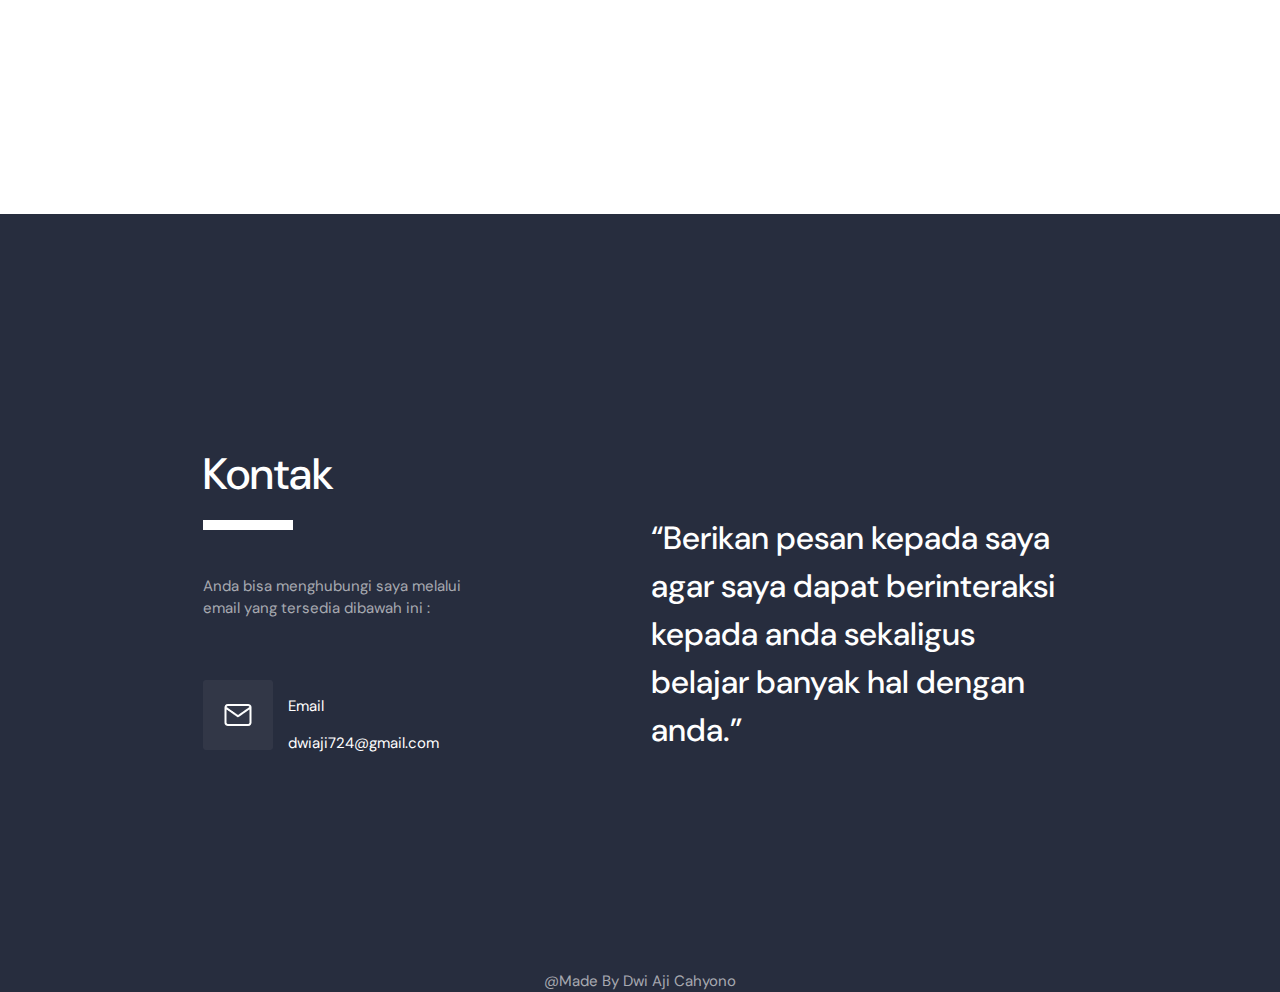
==== commit bcb31234: "Mengembalikan aos pada footer" ====
--- a/index.html
+++ b/index.html
@@ -224,7 +224,7 @@
   <!-- End Proyek -->
   <!-- Kontak -->
   <section id="Kontak">
-    <footer class="container" data-aos="zoom-out-down">
+    <footer class="container" >
       <div class="row">
         <div class="col s12 m6 l6">
           <h2 class="jkontak">
